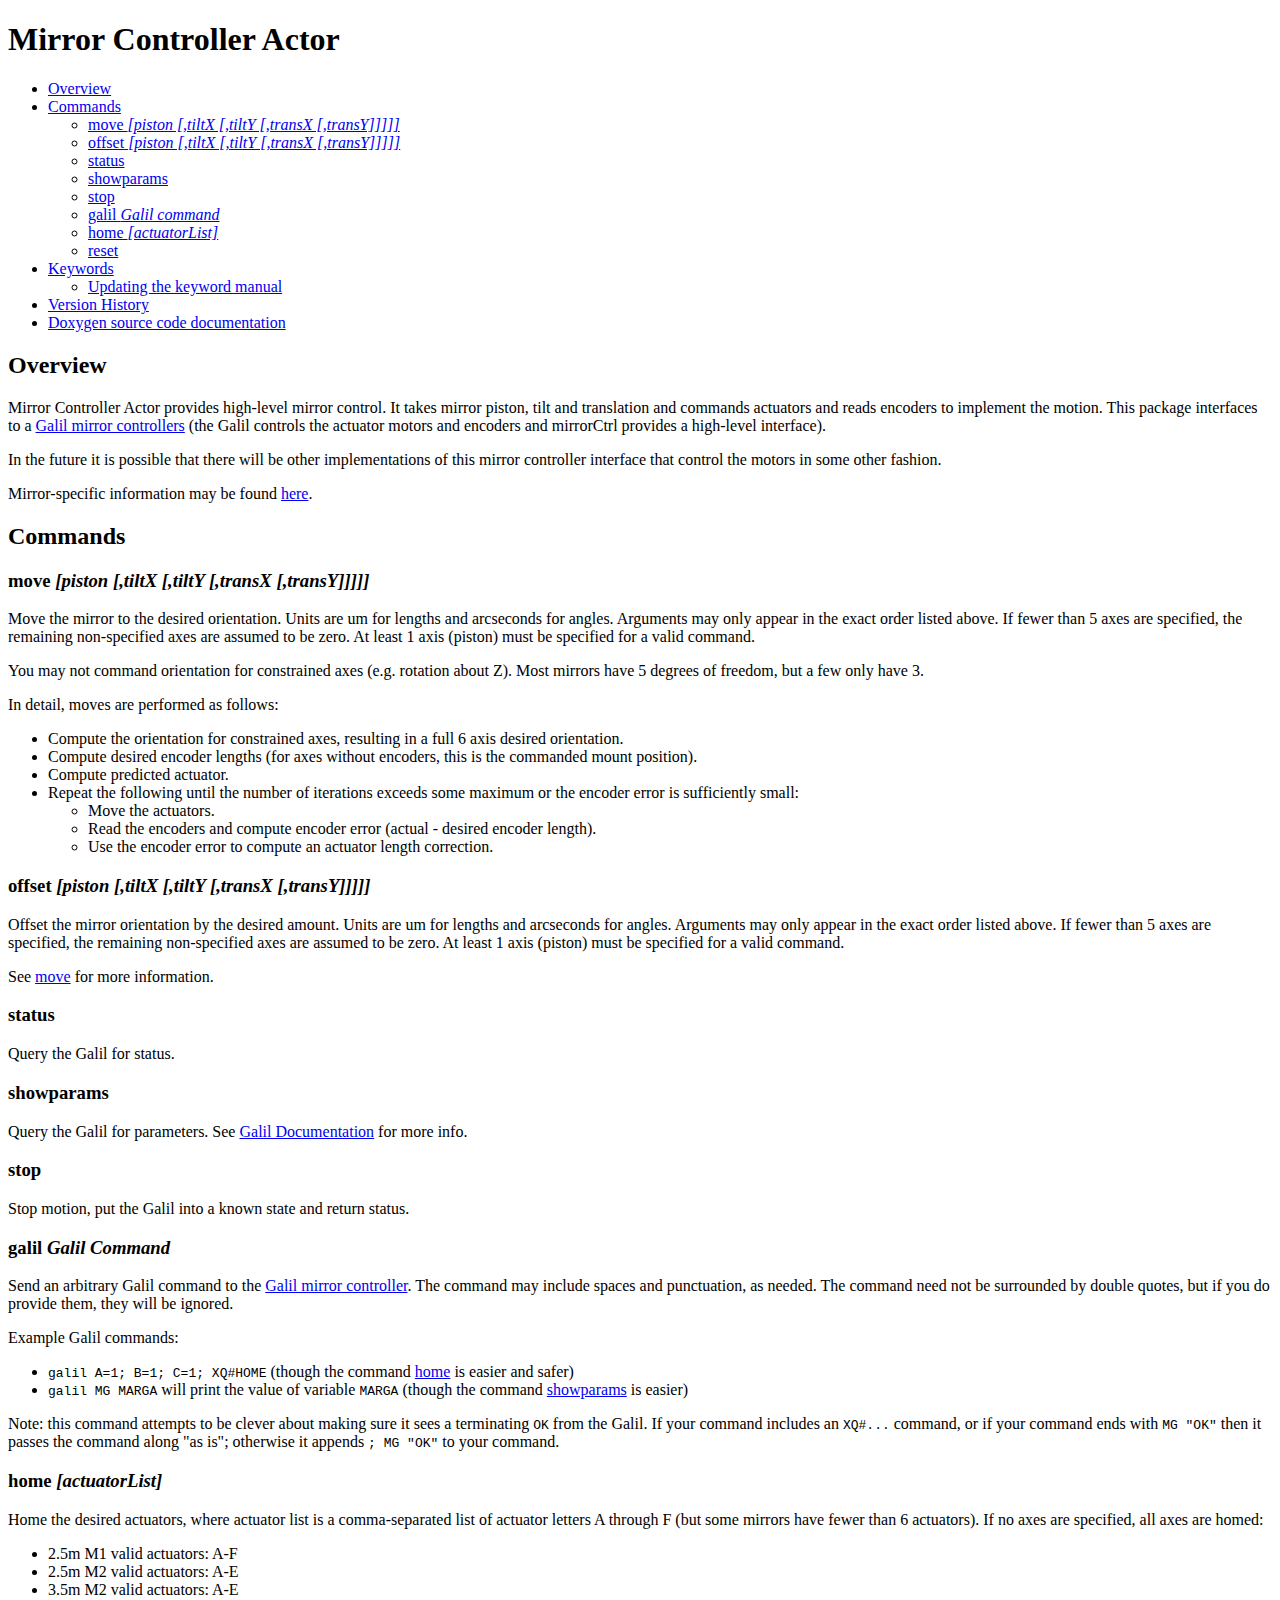
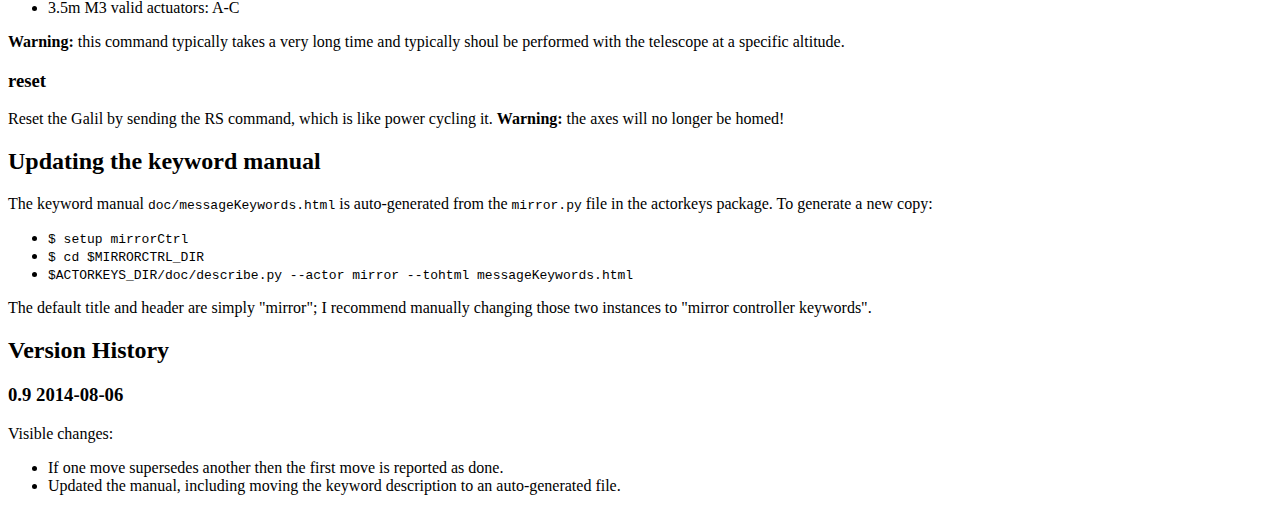
==== doc/index.html @ 268ec3aa "Trivial tweak" ====
<!DOCTYPE HTML PUBLIC "-//W3C//DTD HTML 4.01//EN" "http://www.w3.org/TR/html4/strict.dtd">
<html>
<head>
	<title>Mirror Controller Actor</title>
</head>
<body>
<h1>Mirror Controller Actor</h1>

<ul>
    <li><a href="#Overview">Overview</a>
    <li><a href="#Commands">Commands</a>
    <ul>
        <li><a href="#cmd_move">move <i>[piston [,tiltX [,tiltY [,transX [,transY]]]]]</i></a>
        <li><a href="#cmd_offset">offset <i>[piston [,tiltX [,tiltY [,transX [,transY]]]]]</i></a>
        <li><a href="#cmd_status">status</a>
        <li><a href="#cmd_showparams">showparams</a>
        <li><a href="#cmd_stop">stop</a>
        <li><a href="#cmd_galil">galil <i>Galil command</i></a>
        <li><a href="#cmd_home">home <i>[actuatorList]</i></a>
        <li><a href="#cmd_reset">reset</a>
    </ul>   
    <li><a href="messageKeywords.html">Keywords</a>
    <ul>
        <li><a href="#updateKeywordManual">Updating the keyword manual</a>
    </ul>
    <li><a href="#VersionHistory">Version History</a>
    <li><a href="html/index.html">Doxygen source code documentation</a>
</ul>

<h2><a name="Overview">Overview</a></h2>

<p>Mirror Controller Actor provides high-level mirror control. It takes mirror piston, tilt and translation and commands actuators and reads encoders to implement the motion. This package interfaces to a <a href="http://www.apo.nmsu.edu/Telescopes/HardwareControllers/GalilMirrorControllers.html">Galil mirror controllers</a> (the Galil controls the actuator motors and encoders and mirrorCtrl provides a high-level interface).

<p>In the future it is possible that there will be other implementations of this mirror controller interface that control the motors in some other fashion.

<p>Mirror-specific information may be found <a href="http://www.apo.nmsu.edu/Telescopes/HardwareControllers/GalilMirrorControllers.html#DeviceSpecific">here</a>.

<h2><a name="Commands">Commands</a></h2>

<h3><a name="cmd_move">move <i>[piston [,tiltX [,tiltY [,transX [,transY]]]]]</i></a></h3>

<p>Move the mirror to the desired orientation. Units are um for lengths and arcseconds for angles. Arguments may only appear in the exact order listed above. If fewer than 5 axes are specified, the remaining non-specified axes are assumed to be zero. At least 1 axis (piston) must be specified for a valid command.

<p>You may not command orientation for constrained axes (e.g. rotation about Z). Most mirrors have 5 degrees of freedom, but a few only have 3. 

<p>In detail, moves are performed as follows:
<ul>
    <li>Compute the orientation for constrained axes, resulting in a full 6 axis desired orientation.
    <li>Compute desired encoder lengths (for axes without encoders, this is the commanded mount position).
    <li>Compute predicted actuator.
    <li>Repeat the following until the number of iterations exceeds some maximum or the encoder error is sufficiently small:
    <ul>
        <li>Move the actuators.
        <li>Read the encoders and compute encoder error (actual - desired encoder length).
        <li>Use the encoder error to compute an actuator length correction.
    </ul>
</ul>

<h3><a name="cmd_offset">offset <i>[piston [,tiltX [,tiltY [,transX [,transY]]]]]</i></a></h3>

<p>Offset the mirror orientation by the desired amount. Units are um for lengths and arcseconds for angles. Arguments may only appear in the exact order listed above. If fewer than 5 axes are specified, the remaining non-specified axes are assumed to be zero. At least 1 axis (piston) must be specified for a valid command.

<p>See <a href="#cmd_move">move</a> for more information.

<h3><a name="cmd_status">status</a></h3>

<p>Query the Galil for status.

<h3><a name="cmd_showparams">showparams</a></h3>

<p>Query the Galil for parameters. See <a href="http://www.apo.nmsu.edu/Telescopes/HardwareControllers/GalilMirrorControllers.html">Galil Documentation</a> for more info.

<h3><a name="cmd_stop">stop</a></h3>

<p>Stop motion, put the Galil into a known state and return status.

<h3><a name="cmd_galil">galil <i>Galil Command</i></a></h3>

<p>Send an arbitrary Galil command to the <a href="GalilMirrorControllers.html">Galil mirror controller</a>. The command may include spaces and punctuation, as needed. The command need not be surrounded by double quotes, but if you do provide them, they will be ignored.

<p>Example Galil commands:
<ul>
    <li><code>galil A=1; B=1; C=1; XQ#HOME</code> (though the command <a href="cmd_home">home</a> is easier and safer)
    <li><code>galil MG MARGA</code> will print the value of variable <code>MARGA</code> (though the command <a href="cmd_showparams">showparams</a> is easier)
</ul>

<p>Note: this command attempts to be clever about making sure it sees a terminating <code>OK</code> from the Galil. If your command includes an <code>XQ#...</code> command, or if your command ends with <code>MG "OK"</code> then it passes the command along "as is"; otherwise it appends <code>; MG "OK"</code> to your command.

<h3><a name="cmd_home">home <i>[actuatorList]</i></a></h3>

<p>Home the desired actuators, where actuator list is a comma-separated list of actuator letters A through F (but some mirrors have fewer than 6 actuators). If no axes are specified, all axes are homed:
<ul>
    <li>2.5m M1 valid actuators: A-F
    <li>2.5m M2 valid actuators: A-E
    <li>3.5m M2 valid actuators: A-E
    <li>3.5m M3 valid actuators: A-C
</ul>

<p><b>Warning:</b> this command typically takes a very long time and typically shoul be performed with the telescope at a specific altitude.

<h3><a name="cmd_reset">reset</a></h3>

<p>Reset the Galil by sending the RS command, which is like power cycling it. <b>Warning:</b> the axes will no longer be homed!

<h2><a name="updateKeywordManual">Updating the keyword manual</a></h2>

<p>The keyword manual <code>doc/messageKeywords.html</code> is auto-generated from the <code>mirror.py</code> file in the actorkeys package. To generate a new copy:
<ul>
    <li><code>$ setup mirrorCtrl</code>
    <li><code>$ cd $MIRRORCTRL_DIR</code>
    <li><code>$ACTORKEYS_DIR/doc/describe.py --actor mirror --tohtml messageKeywords.html</code>
</ul>

<p>The default title and header are simply "mirror"; I recommend manually changing those two instances to "mirror controller keywords".

<h2><a name="VersionHistory">Version History</a></h2>

<h3>0.9 2014-08-06</h3>

<p>Visible changes:
<ul>
    <li>If one move supersedes another then the first move is reported as done.
    <li>Updated the manual, including moving the keyword description to an auto-generated file.
</ul>

</body>
</html>
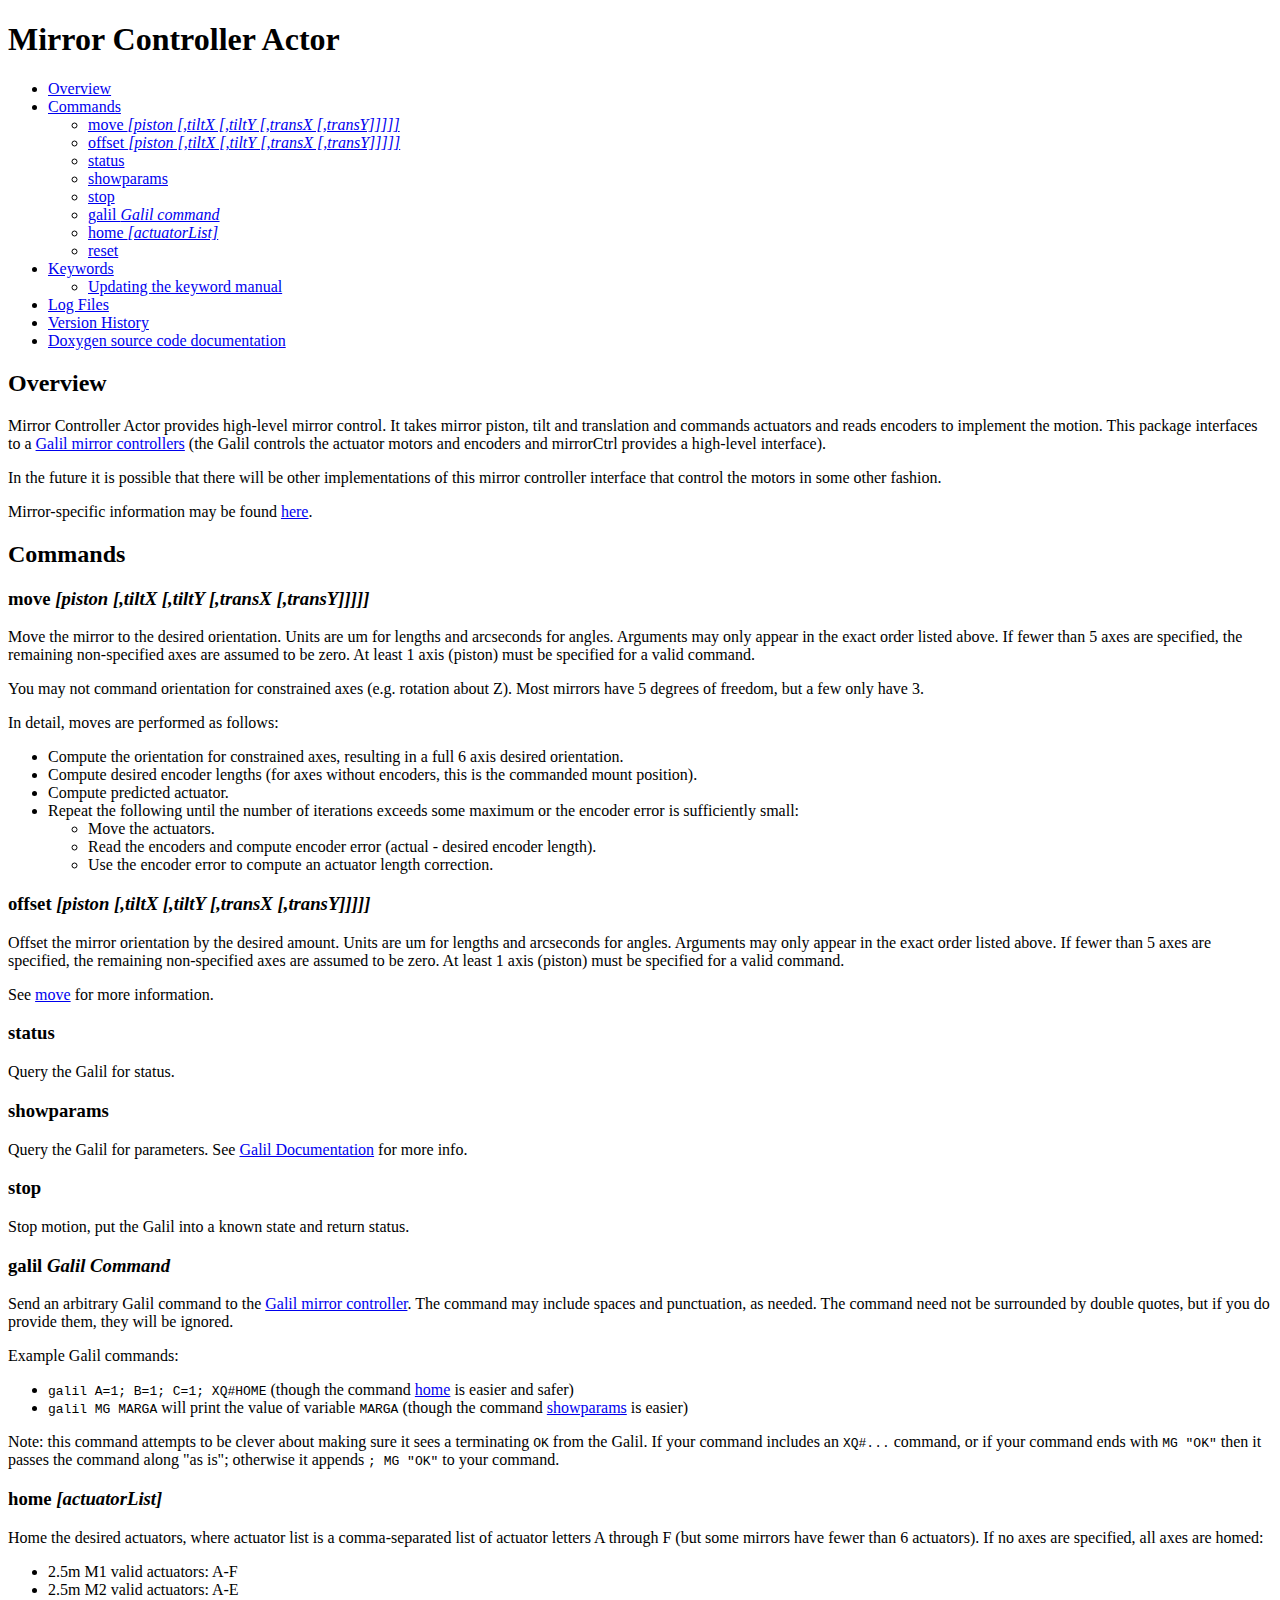
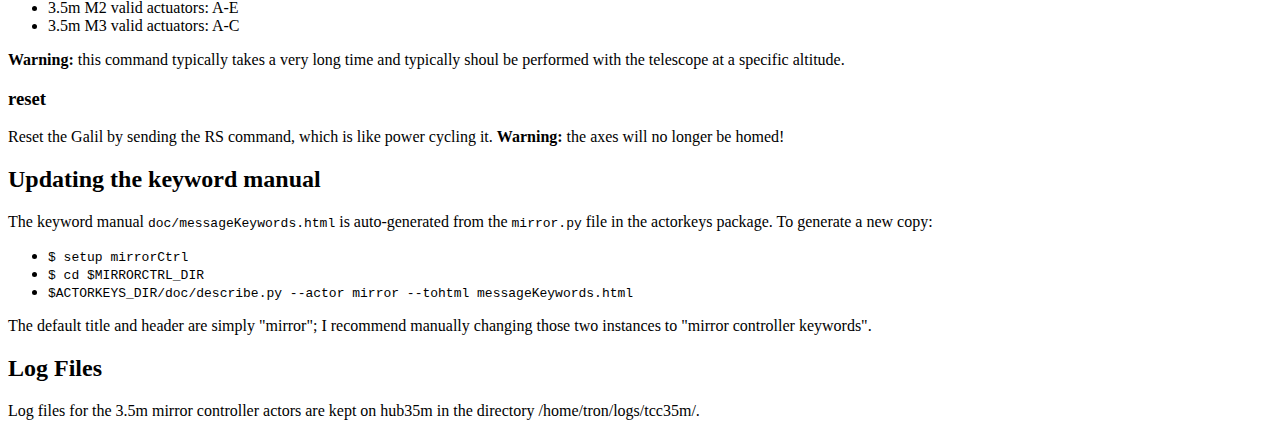
==== commit 8057b5fe: "Separate out the version history and add log info" ====
--- a/doc/index.html
+++ b/doc/index.html
@@ -23,7 +23,8 @@
     <ul>
         <li><a href="#updateKeywordManual">Updating the keyword manual</a>
     </ul>
-    <li><a href="#VersionHistory">Version History</a>
+    <li><a href="#logFiles">Log Files</a>
+    <li><a href="versionHistory.html">Version History</a>
     <li><a href="html/index.html">Doxygen source code documentation</a>
 </ul>
 
@@ -113,15 +114,9 @@
 
 <p>The default title and header are simply "mirror"; I recommend manually changing those two instances to "mirror controller keywords".
 
-<h2><a name="VersionHistory">Version History</a></h2>
+<h2><a name="logFiles">Log Files</a></h2>
 
-<h3>0.9 2014-08-06</h3>
-
-<p>Visible changes:
-<ul>
-    <li>If one move supersedes another then the first move is reported as done.
-    <li>Updated the manual, including moving the keyword description to an auto-generated file.
-</ul>
+<p>Log files for the 3.5m mirror controller actors are kept on hub35m in the directory /home/tron/logs/tcc35m/.
 
 </body>
 </html>
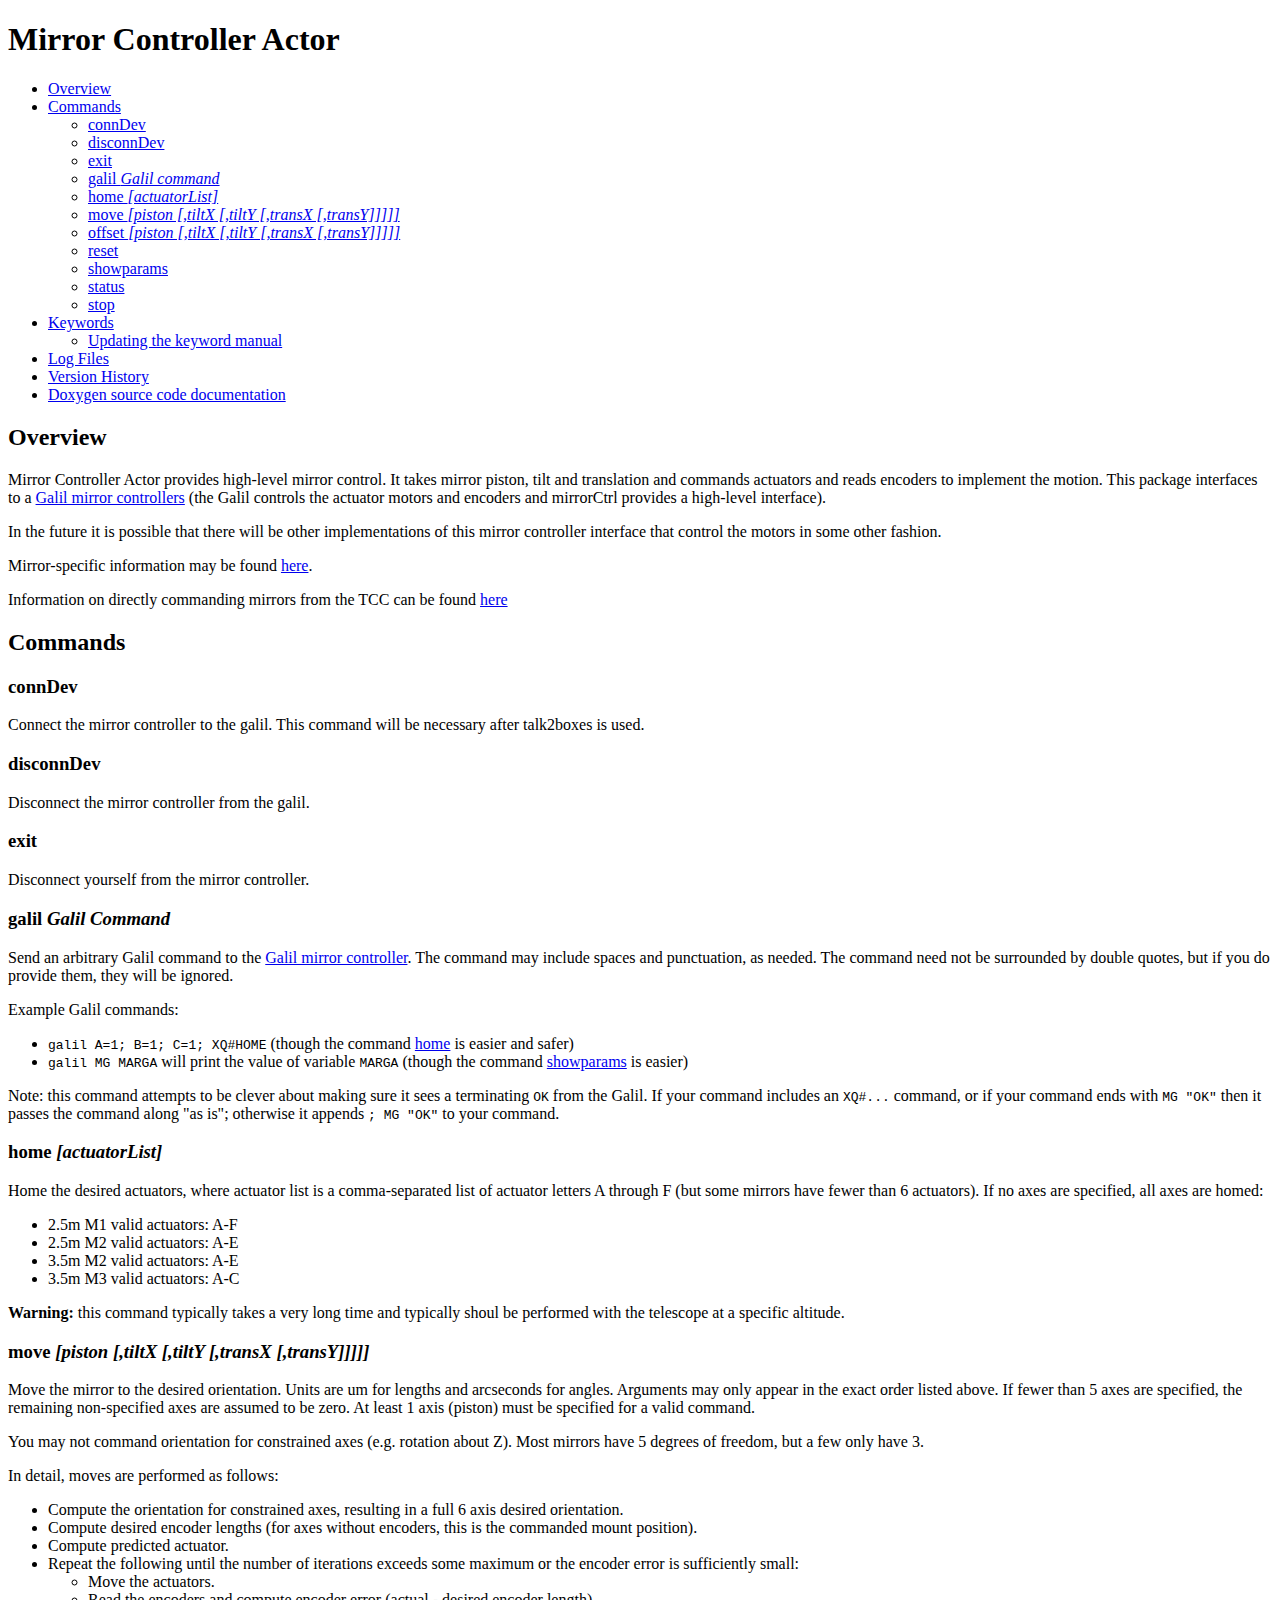
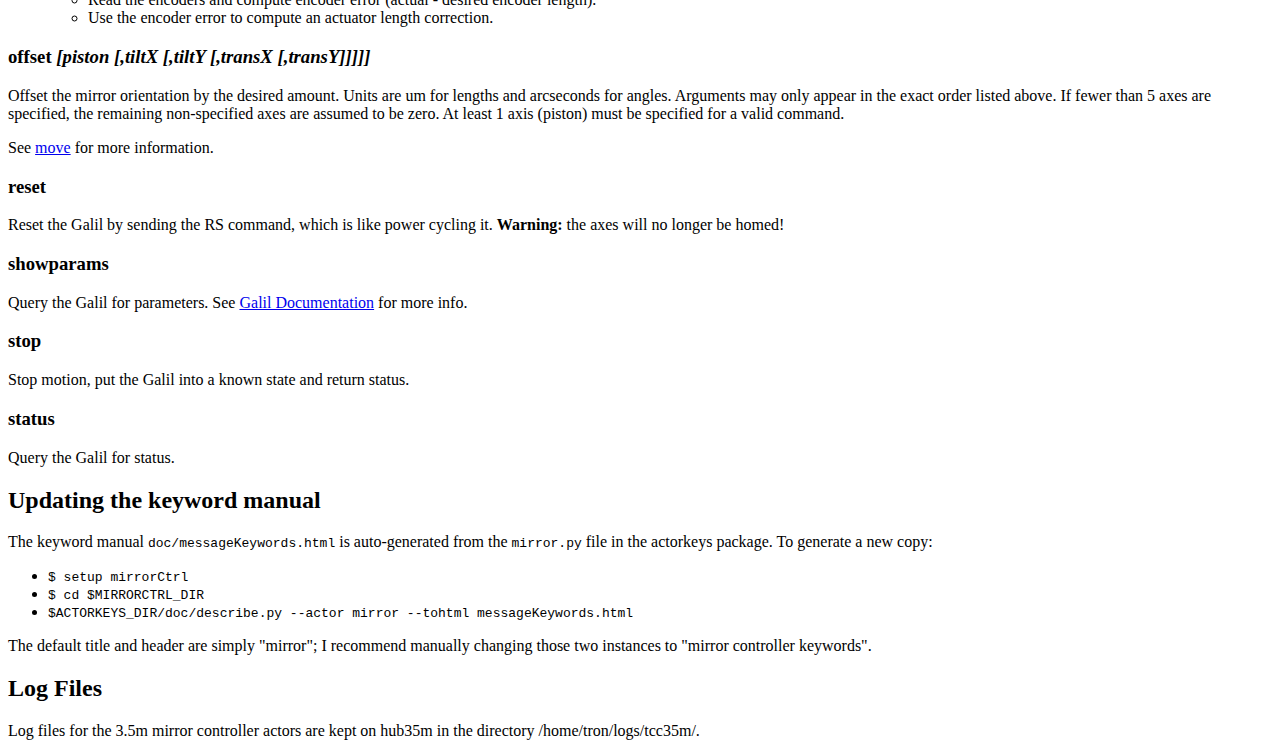
==== commit 2bed03cc: "doc updates." ====
--- a/doc/index.html
+++ b/doc/index.html
@@ -10,15 +10,18 @@
     <li><a href="#Overview">Overview</a>
     <li><a href="#Commands">Commands</a>
     <ul>
+        <li><a href="#cmd_connDev">connDev</a>
+        <li><a href="#cmd_disconnDev">disconnDev</a>
+        <li><a href="#cmd_exit">exit</a>
+        <li><a href="#cmd_galil">galil <i>Galil command</i></a>
+        <li><a href="#cmd_home">home <i>[actuatorList]</i></a>
         <li><a href="#cmd_move">move <i>[piston [,tiltX [,tiltY [,transX [,transY]]]]]</i></a>
         <li><a href="#cmd_offset">offset <i>[piston [,tiltX [,tiltY [,transX [,transY]]]]]</i></a>
+        <li><a href="#cmd_reset">reset</a>
+        <li><a href="#cmd_showparams">showparams</a>
         <li><a href="#cmd_status">status</a>
-        <li><a href="#cmd_showparams">showparams</a>
         <li><a href="#cmd_stop">stop</a>
-        <li><a href="#cmd_galil">galil <i>Galil command</i></a>
-        <li><a href="#cmd_home">home <i>[actuatorList]</i></a>
-        <li><a href="#cmd_reset">reset</a>
-    </ul>   
+    </ul>
     <li><a href="messageKeywords.html">Keywords</a>
     <ul>
         <li><a href="#updateKeywordManual">Updating the keyword manual</a>
@@ -36,44 +39,22 @@
 
 <p>Mirror-specific information may be found <a href="http://www.apo.nmsu.edu/Telescopes/HardwareControllers/GalilMirrorControllers.html#DeviceSpecific">here</a>.
 
+<p>Information on directly commanding mirrors from the TCC can be found <a href="http://www.apo.nmsu.edu/Telescopes/TCC/OperatorsManual.html">here</a>
+
+
 <h2><a name="Commands">Commands</a></h2>
 
-<h3><a name="cmd_move">move <i>[piston [,tiltX [,tiltY [,transX [,transY]]]]]</i></a></h3>
+<h3><a name="cmd_connDev"> connDev </a></h3>
 
-<p>Move the mirror to the desired orientation. Units are um for lengths and arcseconds for angles. Arguments may only appear in the exact order listed above. If fewer than 5 axes are specified, the remaining non-specified axes are assumed to be zero. At least 1 axis (piston) must be specified for a valid command.
+<p>Connect the mirror controller to the galil. This command will be necessary after talk2boxes is used.
 
-<p>You may not command orientation for constrained axes (e.g. rotation about Z). Most mirrors have 5 degrees of freedom, but a few only have 3. 
+<h3><a name="cmd_disconnDev"> disconnDev </a></h3>
 
-<p>In detail, moves are performed as follows:
-<ul>
-    <li>Compute the orientation for constrained axes, resulting in a full 6 axis desired orientation.
-    <li>Compute desired encoder lengths (for axes without encoders, this is the commanded mount position).
-    <li>Compute predicted actuator.
-    <li>Repeat the following until the number of iterations exceeds some maximum or the encoder error is sufficiently small:
-    <ul>
-        <li>Move the actuators.
-        <li>Read the encoders and compute encoder error (actual - desired encoder length).
-        <li>Use the encoder error to compute an actuator length correction.
-    </ul>
-</ul>
+<p>Disconnect the mirror controller from the galil.
 
-<h3><a name="cmd_offset">offset <i>[piston [,tiltX [,tiltY [,transX [,transY]]]]]</i></a></h3>
+<h3><a name="cmd_exit"> exit </a></h3>
 
-<p>Offset the mirror orientation by the desired amount. Units are um for lengths and arcseconds for angles. Arguments may only appear in the exact order listed above. If fewer than 5 axes are specified, the remaining non-specified axes are assumed to be zero. At least 1 axis (piston) must be specified for a valid command.
-
-<p>See <a href="#cmd_move">move</a> for more information.
-
-<h3><a name="cmd_status">status</a></h3>
-
-<p>Query the Galil for status.
-
-<h3><a name="cmd_showparams">showparams</a></h3>
-
-<p>Query the Galil for parameters. See <a href="http://www.apo.nmsu.edu/Telescopes/HardwareControllers/GalilMirrorControllers.html">Galil Documentation</a> for more info.
-
-<h3><a name="cmd_stop">stop</a></h3>
-
-<p>Stop motion, put the Galil into a known state and return status.
+<p>Disconnect yourself from the mirror controller.
 
 <h3><a name="cmd_galil">galil <i>Galil Command</i></a></h3>
 
@@ -99,9 +80,46 @@
 
 <p><b>Warning:</b> this command typically takes a very long time and typically shoul be performed with the telescope at a specific altitude.
 
+<h3><a name="cmd_move">move <i>[piston [,tiltX [,tiltY [,transX [,transY]]]]]</i></a></h3>
+
+<p>Move the mirror to the desired orientation. Units are um for lengths and arcseconds for angles. Arguments may only appear in the exact order listed above. If fewer than 5 axes are specified, the remaining non-specified axes are assumed to be zero. At least 1 axis (piston) must be specified for a valid command.
+
+<p>You may not command orientation for constrained axes (e.g. rotation about Z). Most mirrors have 5 degrees of freedom, but a few only have 3.
+
+<p>In detail, moves are performed as follows:
+<ul>
+    <li>Compute the orientation for constrained axes, resulting in a full 6 axis desired orientation.
+    <li>Compute desired encoder lengths (for axes without encoders, this is the commanded mount position).
+    <li>Compute predicted actuator.
+    <li>Repeat the following until the number of iterations exceeds some maximum or the encoder error is sufficiently small:
+    <ul>
+        <li>Move the actuators.
+        <li>Read the encoders and compute encoder error (actual - desired encoder length).
+        <li>Use the encoder error to compute an actuator length correction.
+    </ul>
+</ul>
+
+<h3><a name="cmd_offset">offset <i>[piston [,tiltX [,tiltY [,transX [,transY]]]]]</i></a></h3>
+
+<p>Offset the mirror orientation by the desired amount. Units are um for lengths and arcseconds for angles. Arguments may only appear in the exact order listed above. If fewer than 5 axes are specified, the remaining non-specified axes are assumed to be zero. At least 1 axis (piston) must be specified for a valid command.
+
+<p>See <a href="#cmd_move">move</a> for more information.
+
 <h3><a name="cmd_reset">reset</a></h3>
 
 <p>Reset the Galil by sending the RS command, which is like power cycling it. <b>Warning:</b> the axes will no longer be homed!
+
+<h3><a name="cmd_showparams">showparams</a></h3>
+
+<p>Query the Galil for parameters. See <a href="http://www.apo.nmsu.edu/Telescopes/HardwareControllers/GalilMirrorControllers.html">Galil Documentation</a> for more info.
+
+<h3><a name="cmd_stop">stop</a></h3>
+
+<p>Stop motion, put the Galil into a known state and return status.
+
+<h3><a name="cmd_status">status</a></h3>
+
+<p>Query the Galil for status.
 
 <h2><a name="updateKeywordManual">Updating the keyword manual</a></h2>
 
@@ -121,5 +139,5 @@
 </body>
 </html>
 
- 
 
+
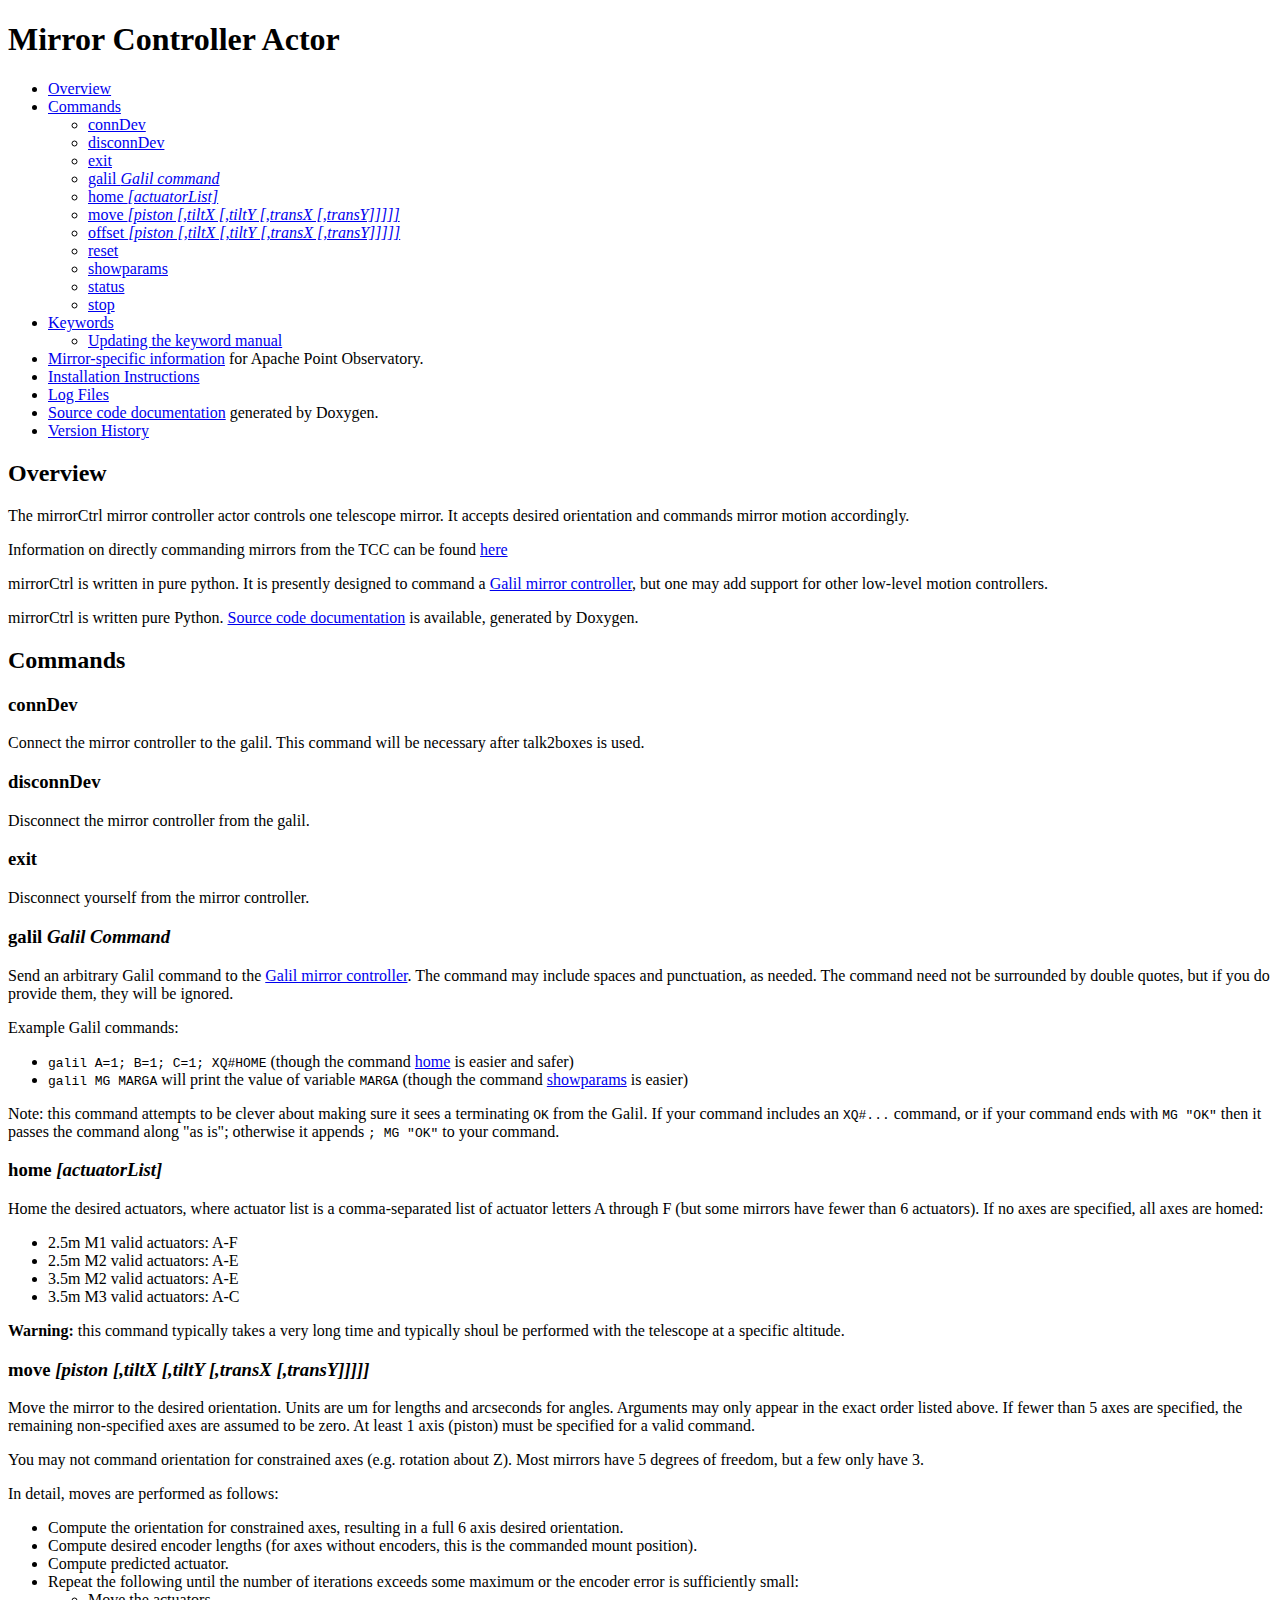
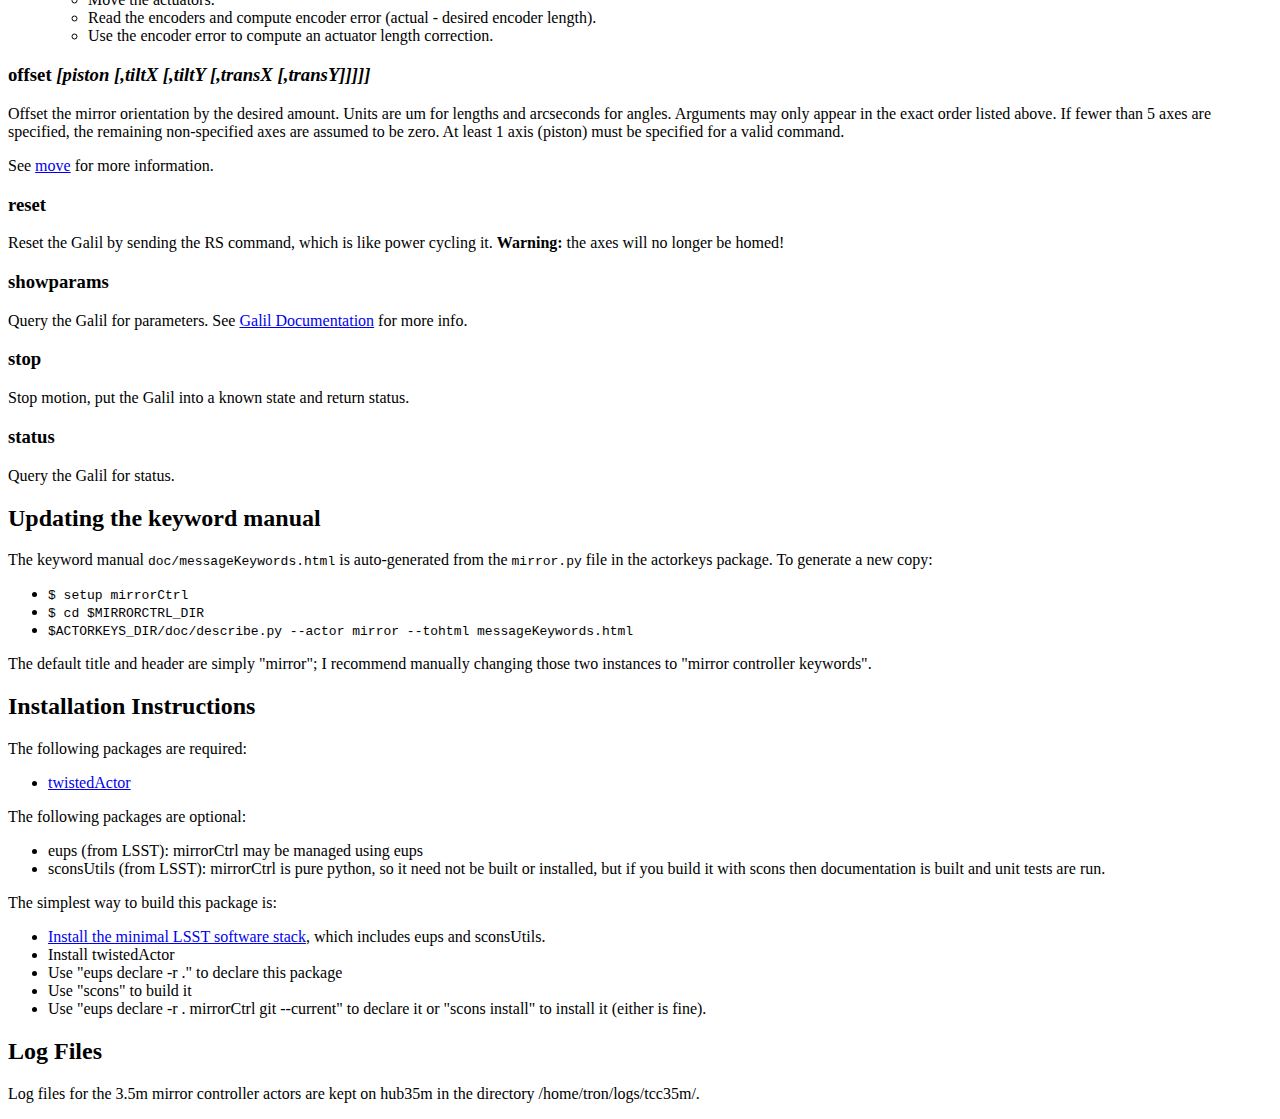
==== commit 5c4b3ddc: "mirrorCtrl 0.9.2" ====
--- a/doc/index.html
+++ b/doc/index.html
@@ -26,21 +26,22 @@
     <ul>
         <li><a href="#updateKeywordManual">Updating the keyword manual</a>
     </ul>
+    <li><a href="http://www.apo.nmsu.edu/Telescopes/HardwareControllers/GalilMirrorControllers.html#DeviceSpecific">Mirror-specific information</a> for Apache Point Observatory.
+    <li><a href="#installation">Installation Instructions</a>
     <li><a href="#logFiles">Log Files</a>
+    <li><a href="html/index.html">Source code documentation</a> generated by Doxygen.
     <li><a href="versionHistory.html">Version History</a>
-    <li><a href="html/index.html">Doxygen source code documentation</a>
 </ul>
 
 <h2><a name="Overview">Overview</a></h2>
 
-<p>Mirror Controller Actor provides high-level mirror control. It takes mirror piston, tilt and translation and commands actuators and reads encoders to implement the motion. This package interfaces to a <a href="http://www.apo.nmsu.edu/Telescopes/HardwareControllers/GalilMirrorControllers.html">Galil mirror controllers</a> (the Galil controls the actuator motors and encoders and mirrorCtrl provides a high-level interface).
-
-<p>In the future it is possible that there will be other implementations of this mirror controller interface that control the motors in some other fashion.
-
-<p>Mirror-specific information may be found <a href="http://www.apo.nmsu.edu/Telescopes/HardwareControllers/GalilMirrorControllers.html#DeviceSpecific">here</a>.
+<p>The mirrorCtrl mirror controller actor controls one telescope mirror. It accepts desired orientation and commands mirror motion accordingly.
 
 <p>Information on directly commanding mirrors from the TCC can be found <a href="http://www.apo.nmsu.edu/Telescopes/TCC/OperatorsManual.html">here</a>
 
+<p>mirrorCtrl is written in pure python. It is presently designed to command a <a href="http://www.apo.nmsu.edu/Telescopes/HardwareControllers/GalilMirrorControllers.html">Galil mirror controller</a>, but one may add support for other low-level motion controllers.
+
+<p>mirrorCtrl is written pure Python. <a href="html/index.html">Source code documentation</a> is available, generated by Doxygen.
 
 <h2><a name="Commands">Commands</a></h2>
 
@@ -132,6 +133,28 @@
 
 <p>The default title and header are simply "mirror"; I recommend manually changing those two instances to "mirror controller keywords".
 
+<h2><a name="installation">Installation Instructions</a></h2>
+
+<p>The following packages are required:
+<ul>
+    <li><a href="file:///Users/rowen/TCC/code/twistedActor">twistedActor</a>
+</ul>
+
+<p>The following packages are optional:
+<ul>
+    <li>eups (from LSST): mirrorCtrl may be managed using eups
+    <li>sconsUtils (from LSST): mirrorCtrl is pure python, so it need not be built or installed, but if you build it with scons then documentation is built and unit tests are run.
+</ul>
+
+<p>The simplest way to build this package is:
+<ul>
+    <li><a href="https://dev.lsstcorp.org/trac/wiki/Installing">Install the minimal LSST software stack</a>, which includes eups and sconsUtils.
+    <li>Install twistedActor
+    <li>Use "eups declare -r ." to declare this package
+    <li>Use "scons" to build it
+    <li>Use "eups declare -r . mirrorCtrl git --current" to declare it or "scons install" to install it (either is fine).
+</ul>
+
 <h2><a name="logFiles">Log Files</a></h2>
 
 <p>Log files for the 3.5m mirror controller actors are kept on hub35m in the directory /home/tron/logs/tcc35m/.
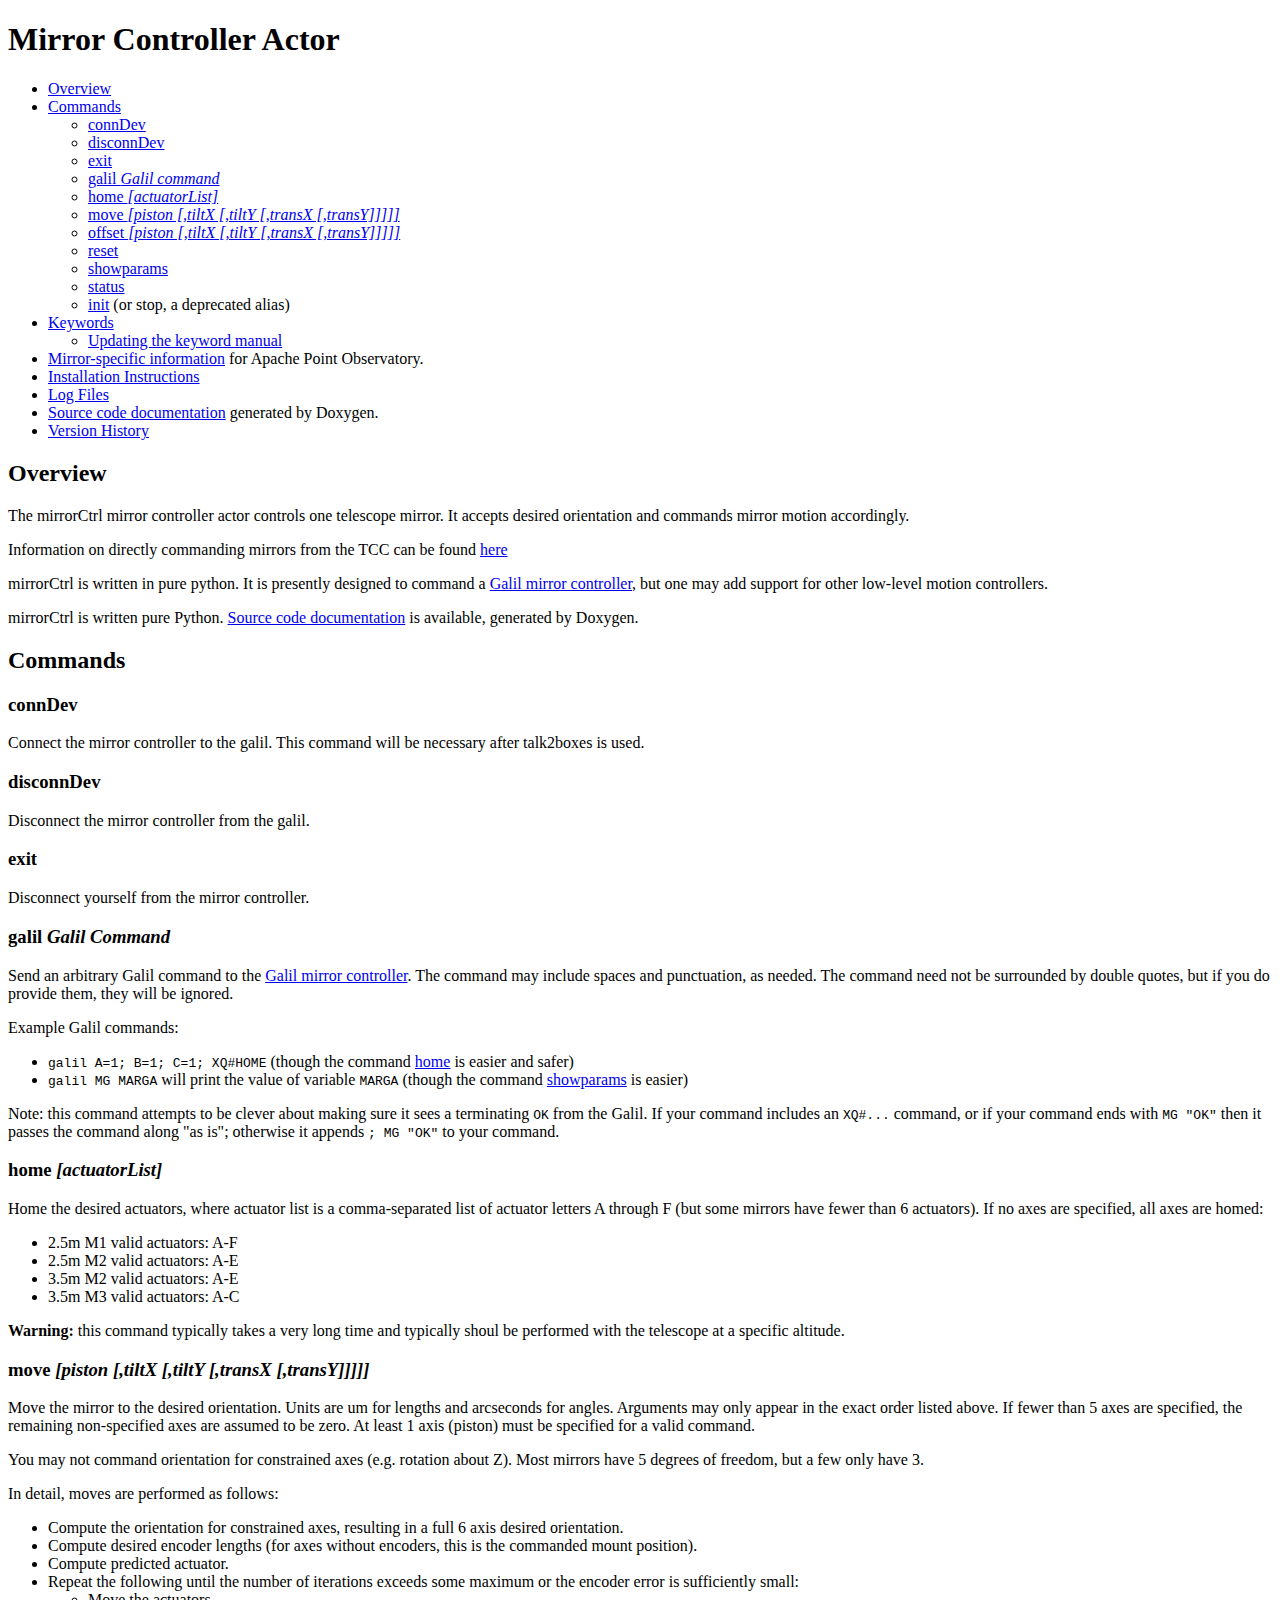
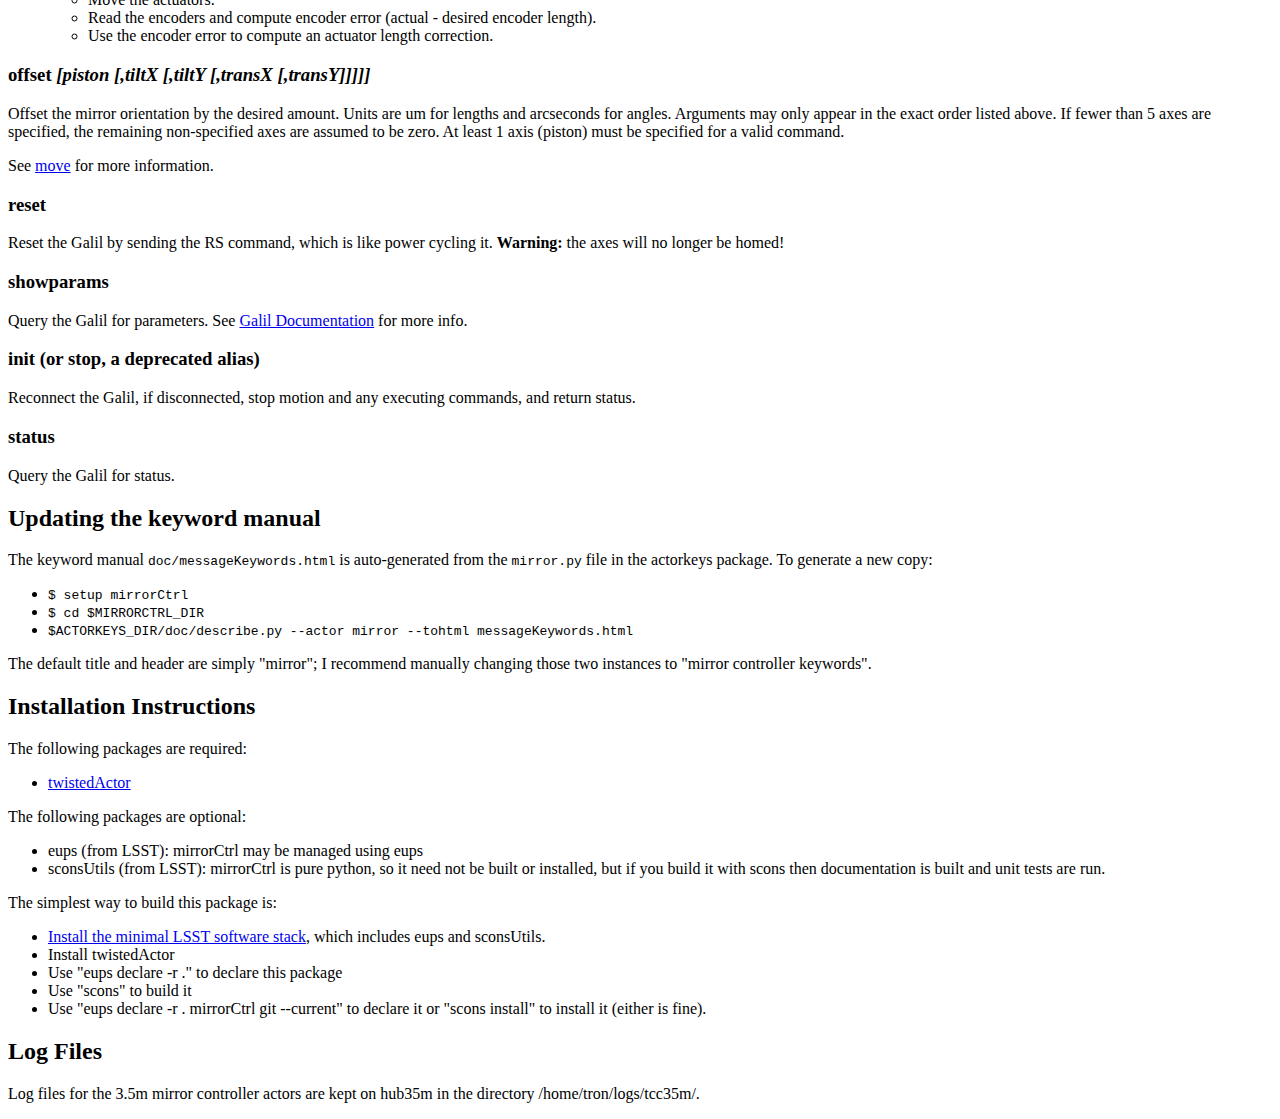
==== commit 4447fe96: "mirrorCtrl 0.9.4" ====
--- a/doc/index.html
+++ b/doc/index.html
@@ -20,7 +20,7 @@
         <li><a href="#cmd_reset">reset</a>
         <li><a href="#cmd_showparams">showparams</a>
         <li><a href="#cmd_status">status</a>
-        <li><a href="#cmd_stop">stop</a>
+        <li><a href="#cmd_init">init</a> (or stop, a deprecated alias)
     </ul>
     <li><a href="messageKeywords.html">Keywords</a>
     <ul>
@@ -114,9 +114,9 @@
 
 <p>Query the Galil for parameters. See <a href="http://www.apo.nmsu.edu/Telescopes/HardwareControllers/GalilMirrorControllers.html">Galil Documentation</a> for more info.
 
-<h3><a name="cmd_stop">stop</a></h3>
+<h3><a name="cmd_init">init</a> (or stop, a deprecated alias)</h3>
 
-<p>Stop motion, put the Galil into a known state and return status.
+<p>Reconnect the Galil, if disconnected, stop motion and any executing commands, and return status.
 
 <h3><a name="cmd_status">status</a></h3>
 
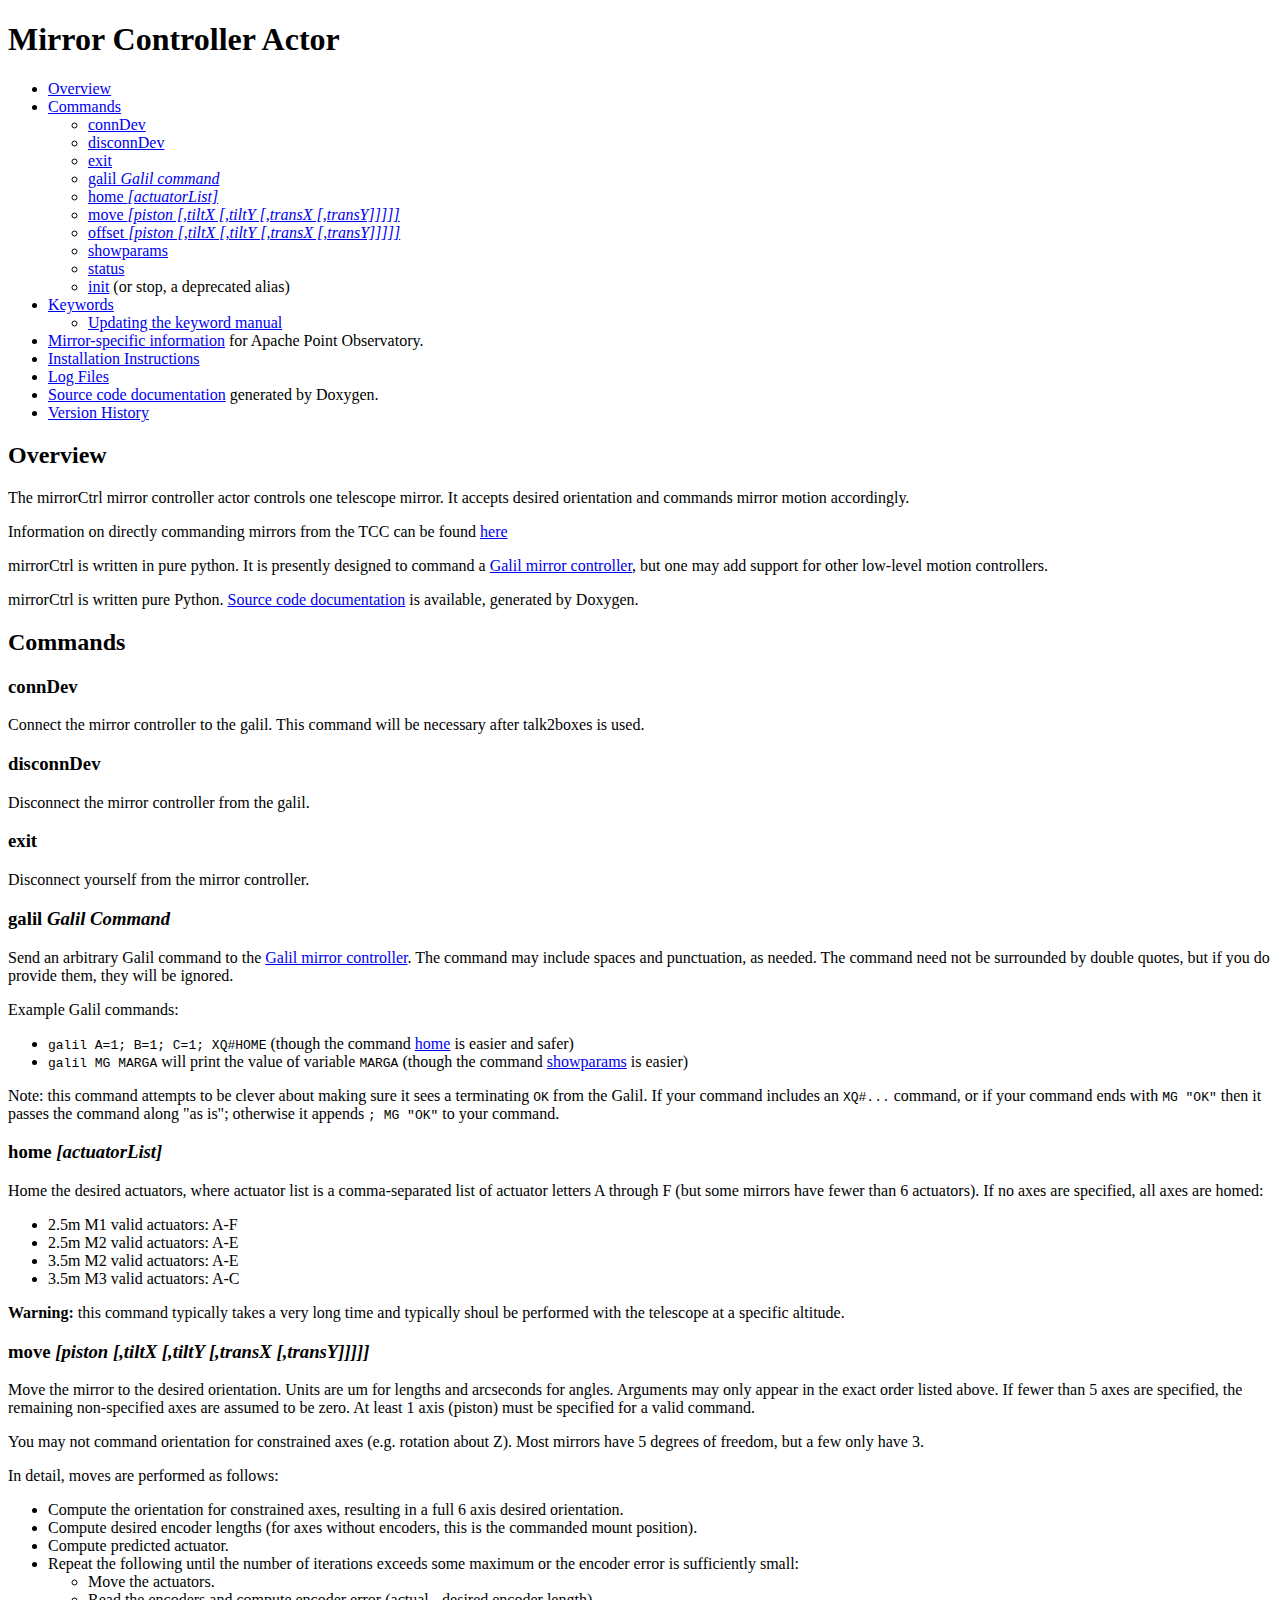
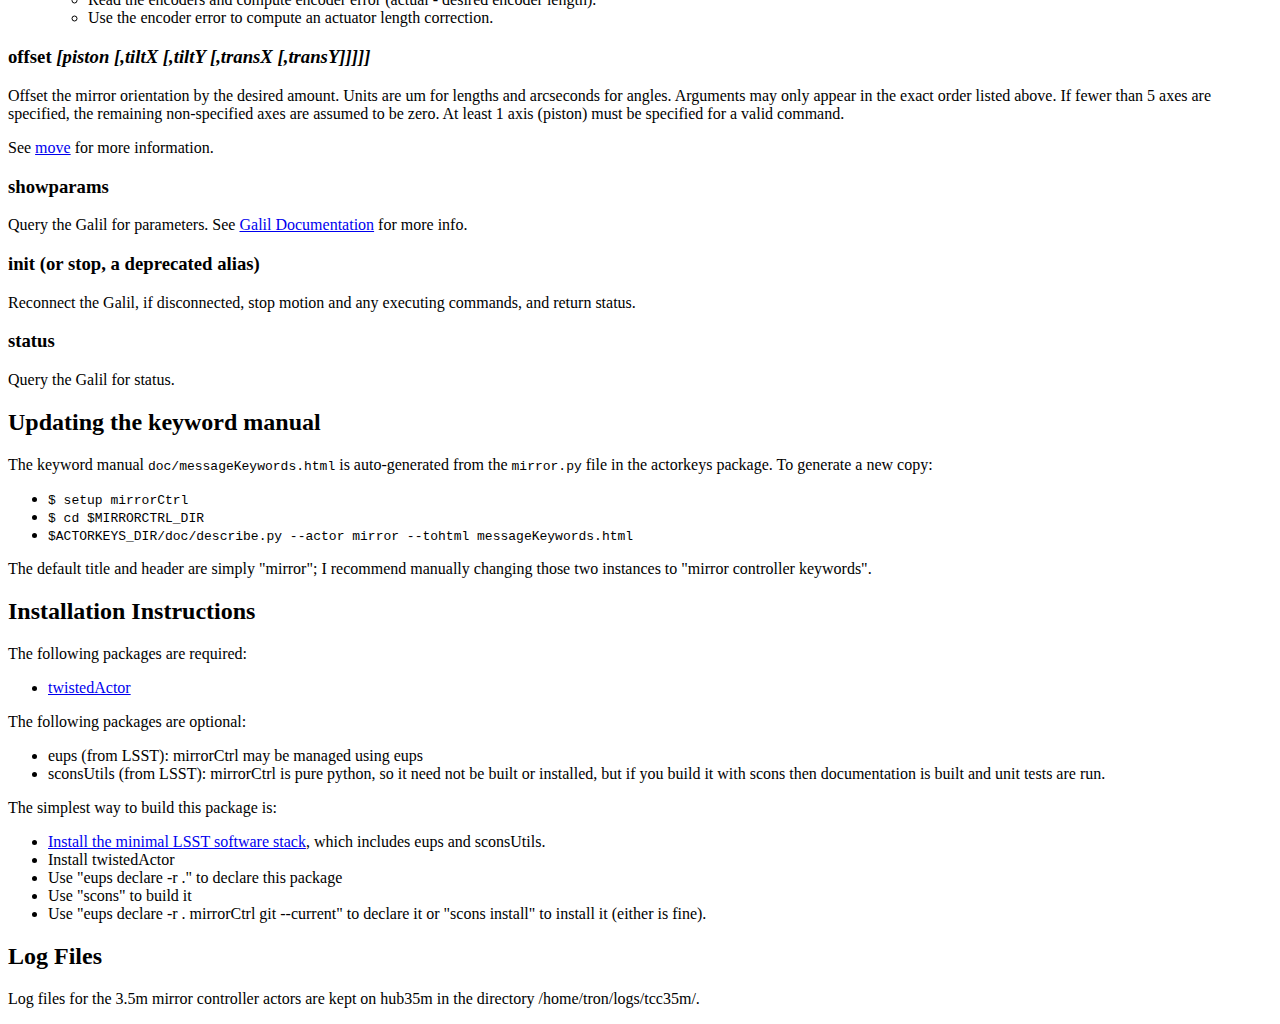
==== commit 7cdb0724: "removed reset command" ====
--- a/doc/index.html
+++ b/doc/index.html
@@ -17,7 +17,6 @@
         <li><a href="#cmd_home">home <i>[actuatorList]</i></a>
         <li><a href="#cmd_move">move <i>[piston [,tiltX [,tiltY [,transX [,transY]]]]]</i></a>
         <li><a href="#cmd_offset">offset <i>[piston [,tiltX [,tiltY [,transX [,transY]]]]]</i></a>
-        <li><a href="#cmd_reset">reset</a>
         <li><a href="#cmd_showparams">showparams</a>
         <li><a href="#cmd_status">status</a>
         <li><a href="#cmd_init">init</a> (or stop, a deprecated alias)
@@ -106,10 +105,6 @@
 
 <p>See <a href="#cmd_move">move</a> for more information.
 
-<h3><a name="cmd_reset">reset</a></h3>
-
-<p>Reset the Galil by sending the RS command, which is like power cycling it. <b>Warning:</b> the axes will no longer be homed!
-
 <h3><a name="cmd_showparams">showparams</a></h3>
 
 <p>Query the Galil for parameters. See <a href="http://www.apo.nmsu.edu/Telescopes/HardwareControllers/GalilMirrorControllers.html">Galil Documentation</a> for more info.
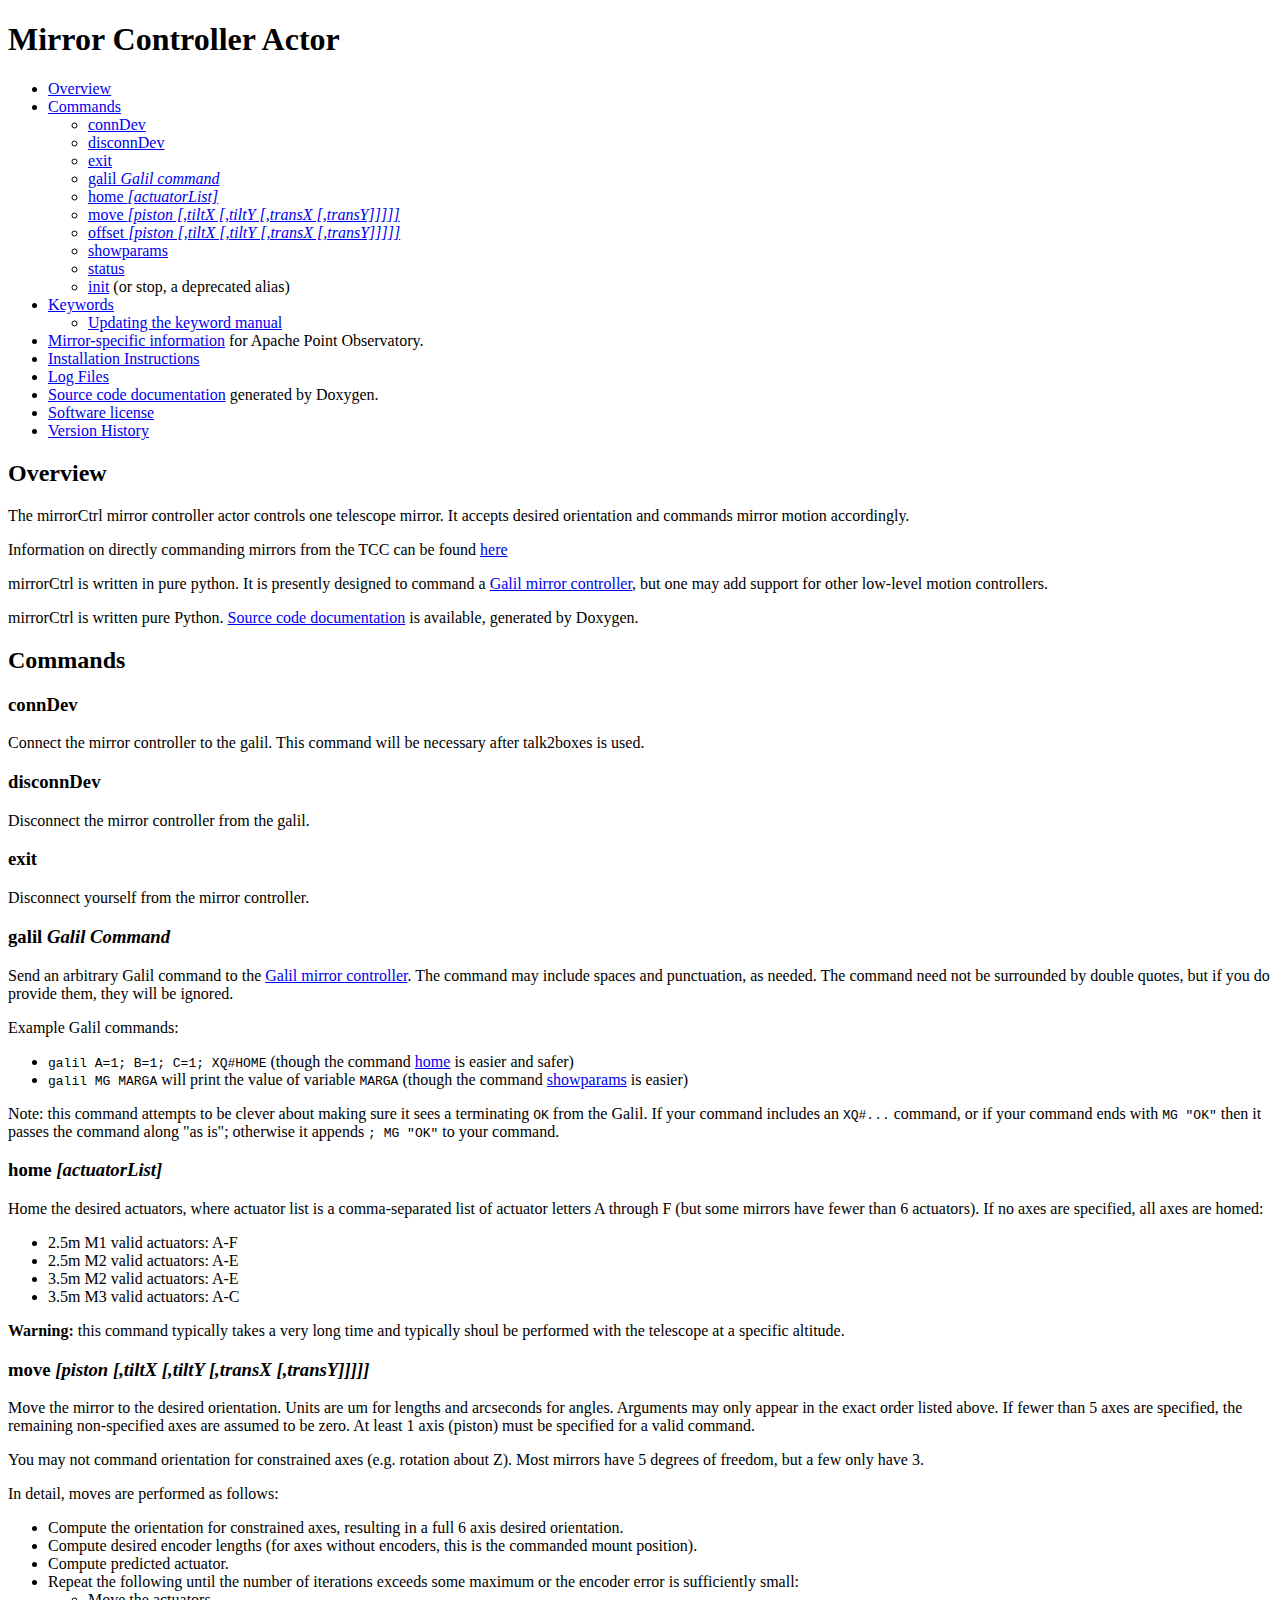
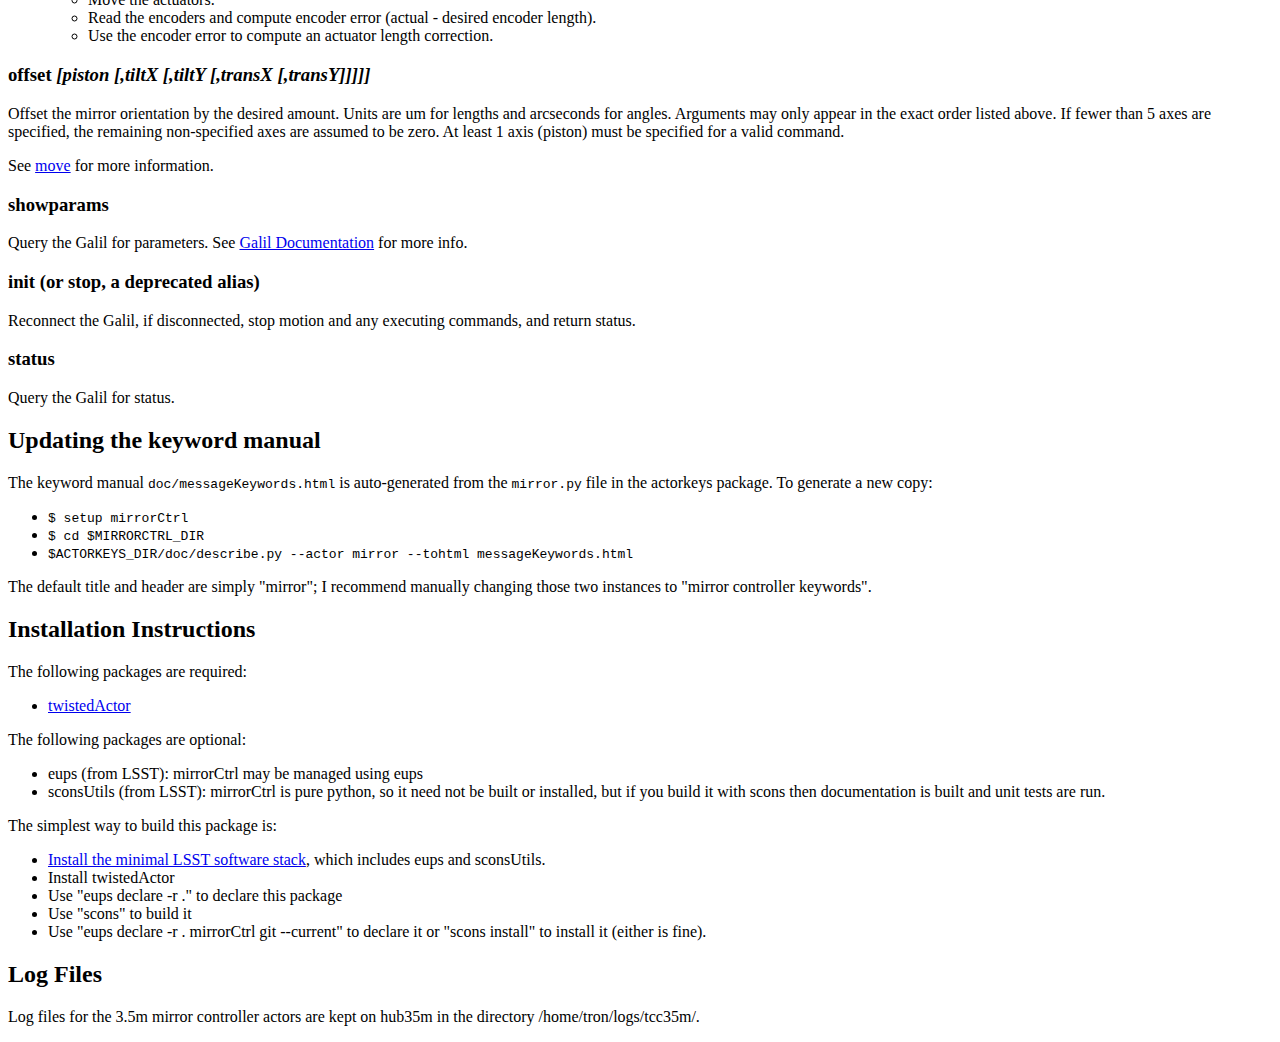
==== commit 43bff396: "Add link to software license from index.html" ====
--- a/doc/index.html
+++ b/doc/index.html
@@ -29,6 +29,7 @@
     <li><a href="#installation">Installation Instructions</a>
     <li><a href="#logFiles">Log Files</a>
     <li><a href="html/index.html">Source code documentation</a> generated by Doxygen.
+    <li><a href="license.txt">Software license</a>
     <li><a href="versionHistory.html">Version History</a>
 </ul>
 
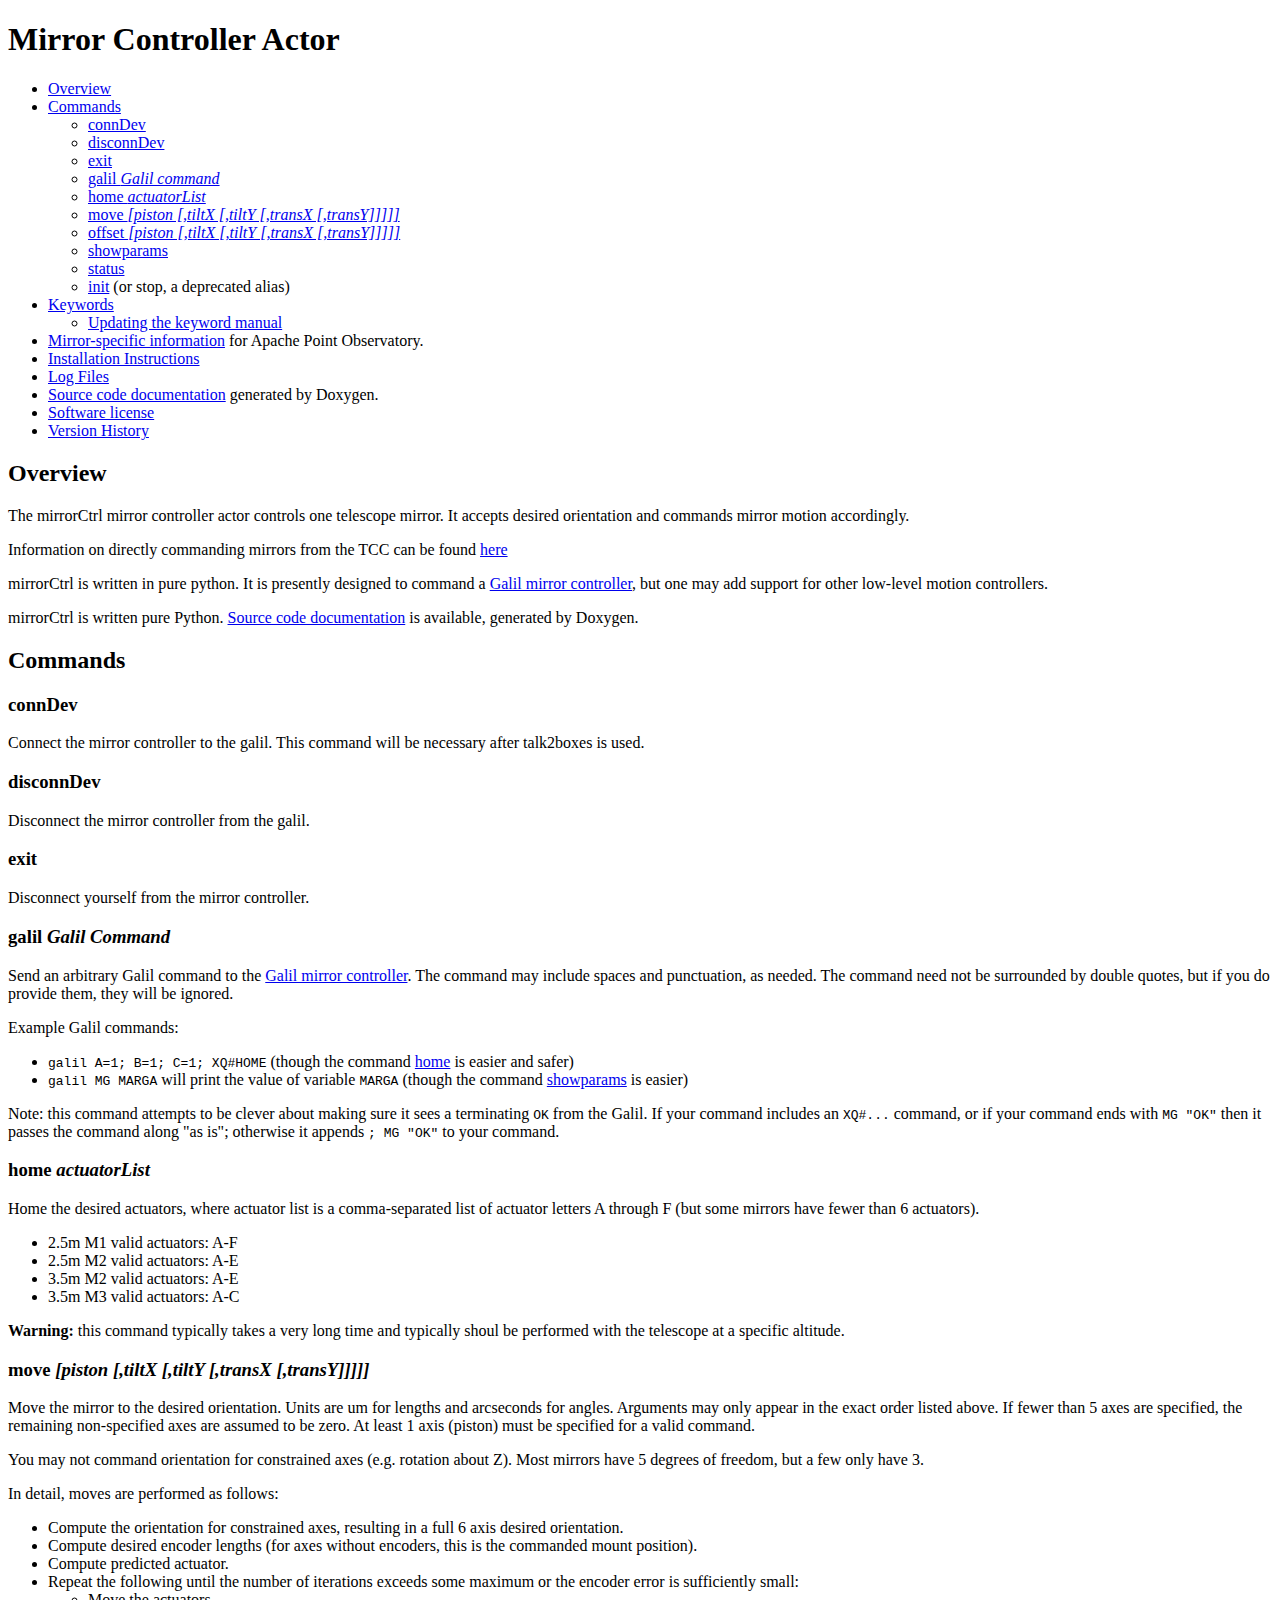
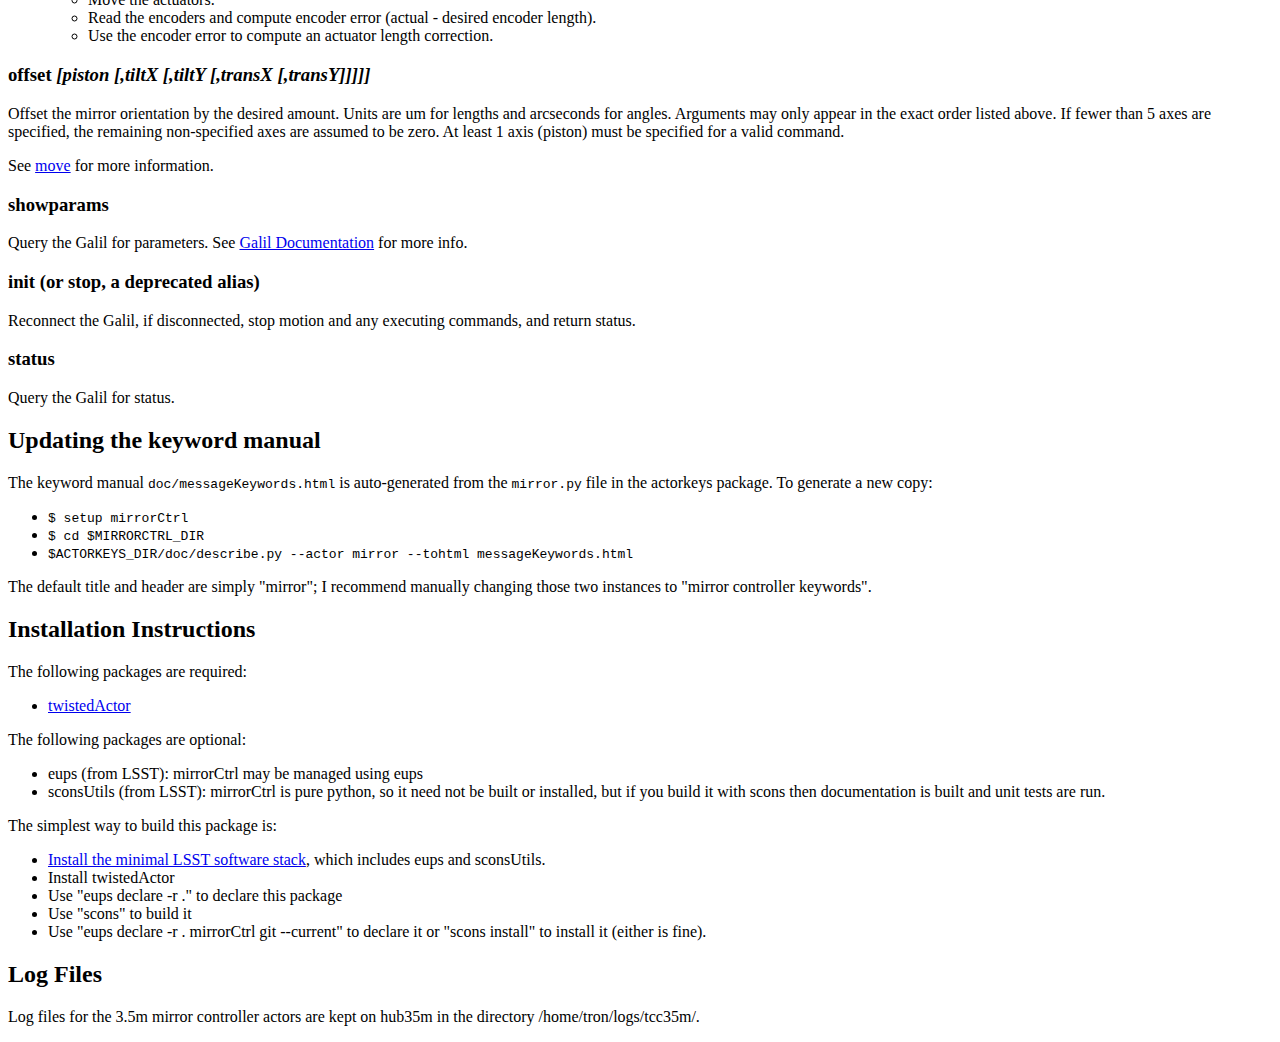
==== commit 484c63e5: "1.0.8. Make actuator list mandatory for home command (remove default behavior to home all actuators)" ====
--- a/doc/index.html
+++ b/doc/index.html
@@ -14,7 +14,7 @@
         <li><a href="#cmd_disconnDev">disconnDev</a>
         <li><a href="#cmd_exit">exit</a>
         <li><a href="#cmd_galil">galil <i>Galil command</i></a>
-        <li><a href="#cmd_home">home <i>[actuatorList]</i></a>
+        <li><a href="#cmd_home">home <i>actuatorList</i></a>
         <li><a href="#cmd_move">move <i>[piston [,tiltX [,tiltY [,transX [,transY]]]]]</i></a>
         <li><a href="#cmd_offset">offset <i>[piston [,tiltX [,tiltY [,transX [,transY]]]]]</i></a>
         <li><a href="#cmd_showparams">showparams</a>
@@ -69,9 +69,9 @@
 
 <p>Note: this command attempts to be clever about making sure it sees a terminating <code>OK</code> from the Galil. If your command includes an <code>XQ#...</code> command, or if your command ends with <code>MG "OK"</code> then it passes the command along "as is"; otherwise it appends <code>; MG "OK"</code> to your command.
 
-<h3><a name="cmd_home">home <i>[actuatorList]</i></a></h3>
+<h3><a name="cmd_home">home <i>actuatorList</i></a></h3>
 
-<p>Home the desired actuators, where actuator list is a comma-separated list of actuator letters A through F (but some mirrors have fewer than 6 actuators). If no axes are specified, all axes are homed:
+<p>Home the desired actuators, where actuator list is a comma-separated list of actuator letters A through F (but some mirrors have fewer than 6 actuators).
 <ul>
     <li>2.5m M1 valid actuators: A-F
     <li>2.5m M2 valid actuators: A-E
